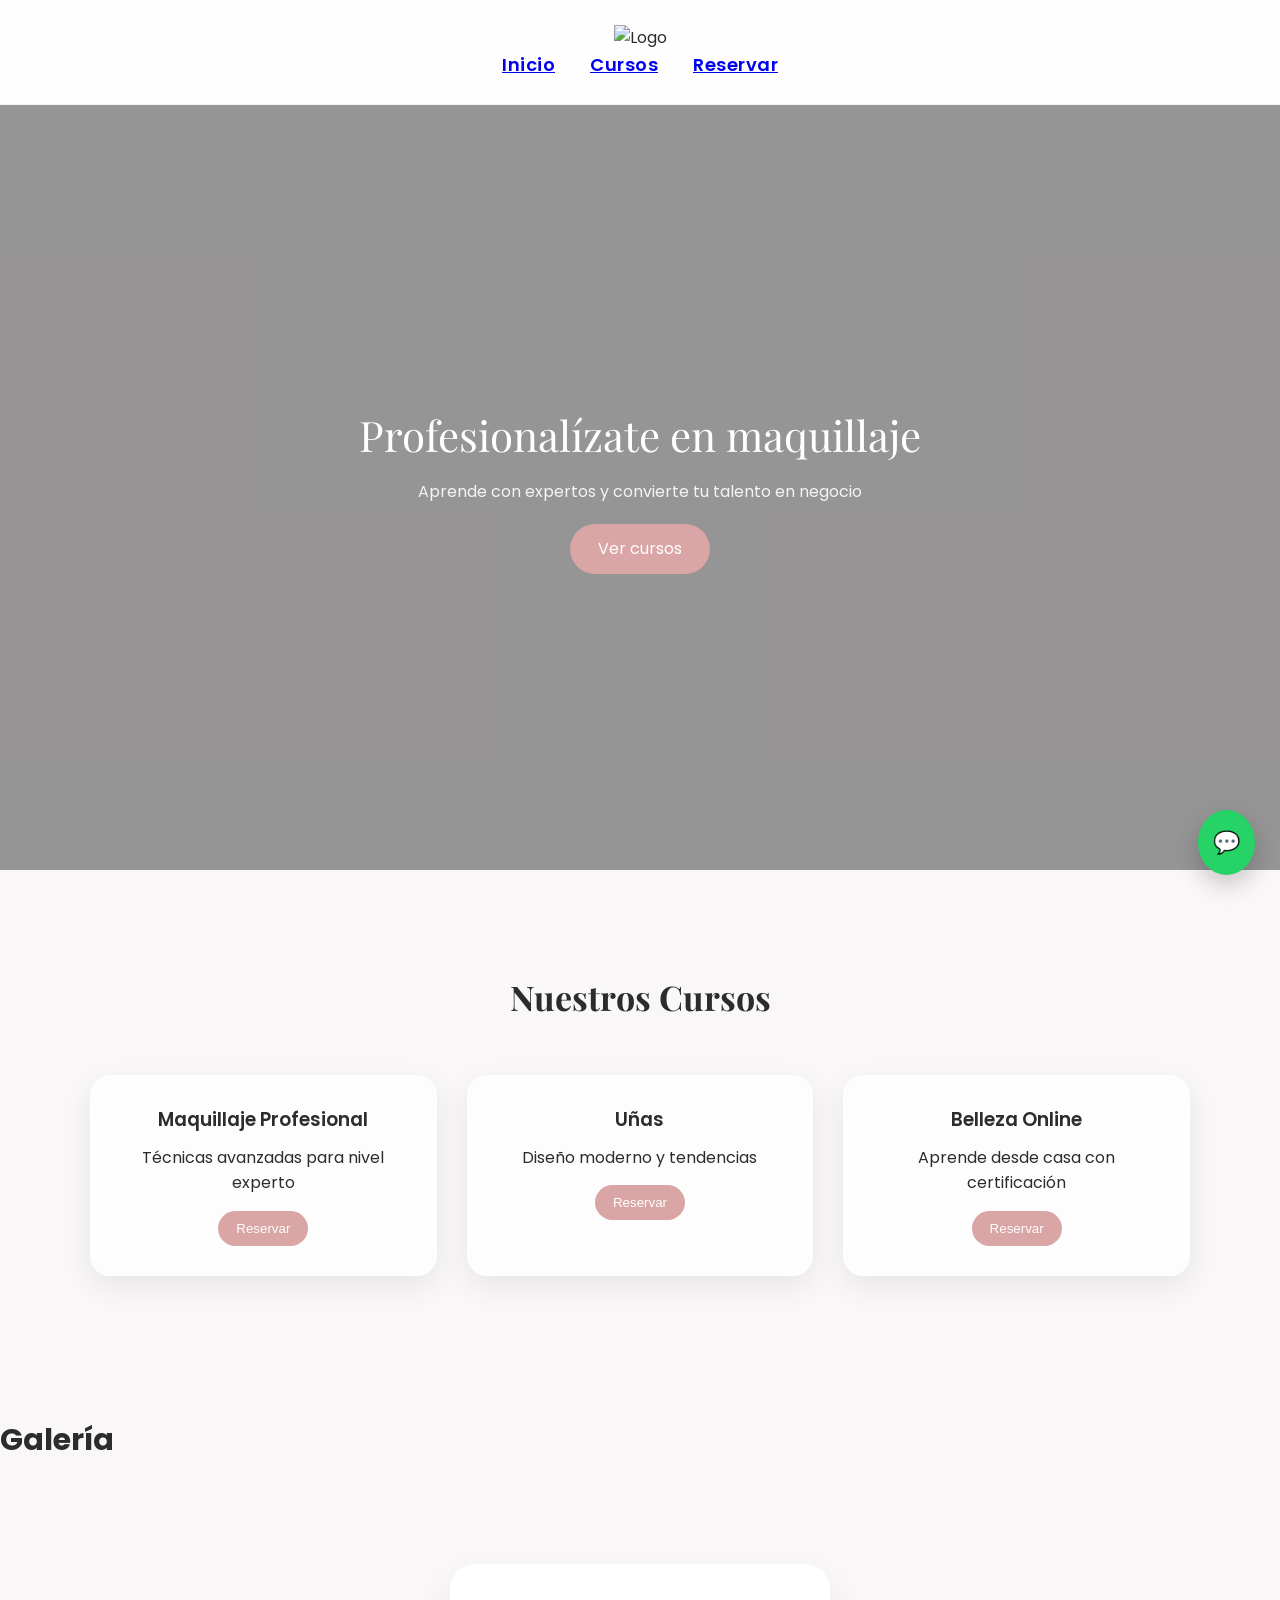
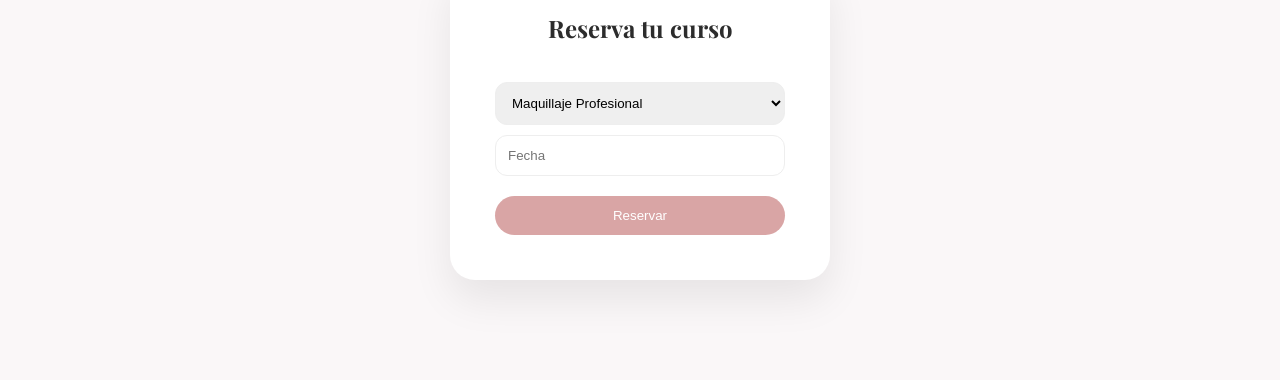
==== index.html @ d6078f0f "primer commit" ====
<!DOCTYPE html>
<html lang="es">
<head>
  <meta charset="UTF-8">
  <title>KM Makeup</title>

  <link rel="stylesheet" href="styles.css">

  <!-- Fuentes -->
  <link href="https://fonts.googleapis.com/css2?family=Poppins:wght@300;500;700&display=swap" rel="stylesheet">
  <link href="https://fonts.googleapis.com/css2?family=Playfair+Display:wght@400;600&display=swap" rel="stylesheet">
</head>

<body>

<header class="header">
  <div class="header-container">
    <div class="logo">
      <img src="" alt="Logo">
    </div>

    <nav>
      <a href="#">Inicio</a>
      <a href="#cursos">Cursos</a>
      <a href="#reserva">Reservar</a>
    </nav>
  </div>
</header>

<!-- HERO -->
<section class="hero">
  <div>
    <h1>Profesionalízate en maquillaje</h1>
    <p>Aprende con expertos y convierte tu talento en negocio</p>
    <a href="#cursos" class="btn">Ver cursos</a>
  </div>
</section>

<!-- CURSOS -->
<section id="cursos" class="cursos">
  <h2>Nuestros Cursos</h2>

  <div class="cards">
    <div class="card">
      <h3>Maquillaje Profesional</h3>
      <p>Técnicas avanzadas para nivel experto</p>
      <button onclick="scrollToReserva('Maquillaje Profesional')">Reservar</button>
    </div>

    <div class="card">
      <h3>Uñas</h3>
      <p>Diseño moderno y tendencias</p>
      <button onclick="scrollToReserva('Uñas')">Reservar</button>
    </div>

    <div class="card">
      <h3>Belleza Online</h3>
      <p>Aprende desde casa con certificación</p>
      <button onclick="scrollToReserva('Belleza Online')">Reservar</button>
    </div>
  </div>
</section>

<!-- GALERÍA -->
<section class="galeria">
  <h2>Galería</h2>
  <div id="contenedor-imagenes"></div>
</section>

<!-- RESERVA -->
<section id="reserva" class="reserva">
  <div class="reserva-box">
    <h2>Reserva tu curso</h2>

    <select id="curso">
      <option>Maquillaje Profesional</option>
      <option>Uñas</option>
      <option>Belleza Online</option>
    </select>

    <input type="text" id="fecha" placeholder="Fecha">

    <button onclick="reservar()">Reservar</button>
  </div>
</section>

<!-- WHATSAPP -->
<a href="https://wa.me/521XXXXXXXXXX" class="whatsapp" target="_blank">💬</a>

<script src="script.js"></script>
<!-- MODAL IMAGEN -->
<div id="modal" class="modal">
  <span id="cerrar">&times;</span>
  <img id="modal-img">
</div>
</body>
</html>
---- styles.css ----
/* ================= RESET ================= */
* {
  margin: 0;
  padding: 0;
  box-sizing: border-box;
}
.logo {
  width: 100%;
  display: flex;
  justify-content: center;
}

.logo img {
  max-width: 250px; /* 🔥 controla ancho */
  height: auto;
}

/* ================= BODY ================= */
body {
  font-family: 'Poppins', sans-serif;
  background: #faf7f8;
  color: #2c2c2c;
  line-height: 1.6;
}

/* SELECCIÓN */
::selection {
  background: #d9a5a5;
  color: white;
}

/* ================= HEADER MODERNO ================= */
header {
  position: sticky;
  top: 0;
  z-index: 100;
  background: rgba(255,255,255,0.85);
  backdrop-filter: blur(12px);
  border-bottom: 1px solid rgba(0,0,0,0.05);

  display: flex;
  flex-direction: column;
  align-items: center;
  padding: 25px 20px;
  gap: 15px;
}

 

/* NAV */
nav {
  display: flex;
  gap: 35px;
  justify-content: center;
}

/* LINKS */
nav a {
  font-size: 18px; /* 🔥 más grande */
  font-weight: 600;
  letter-spacing: 0.5px; /* más elegante */
}

nav a::after {
  content: "";
  position: absolute;
  width: 0%;
  height: 2px;
  background: #d9a5a5;
  bottom: -6px;
  left: 0;
  transition: 0.3s;
}

nav a:hover::after {
  width: 100%;
}

nav a:hover {
  color: #d9a5a5;
}

/* ================= HERO ================= */
.hero {
  height: 85vh;
  background-repeat: no-repeat;
  background-position: center;
  background-size: cover;
  position: relative;

  display: flex;
  align-items: center;
  justify-content: center;
  text-align: center;
  color: white;

  transition: background-image 0.8s ease-in-out;
}

.hero::before {
  content: "";
  position: absolute;
  inset: 0;
  background: rgba(0,0,0,0.4);
}

.hero > div {
  position: relative;
  z-index: 2;
}

.hero h1 {
  font-size: 42px;
  font-family: 'Playfair Display', serif;
  font-weight: 400;
  animation: fadeUp 1s ease;
}

.hero p {
  margin-top: 10px;
  opacity: 0.9;
  animation: fadeUp 1.4s ease;
}

.btn {
  margin-top: 20px;
  display: inline-block;
  padding: 12px 28px;
  background: #d9a5a5;
  color: white;
  border-radius: 30px;
  text-decoration: none;
  transition: 0.3s;
  animation: fadeUp 1.8s ease;
}

.btn:hover {
  background: #c48f8f;
}

/* ================= CURSOS ================= */
.cursos {
  padding: 100px 20px;
  text-align: center;
}

.cursos h2 {
  font-size: 34px;
  font-family: 'Playfair Display', serif;
  margin-bottom: 50px;
}

.cards {
  display: grid;
  grid-template-columns: repeat(auto-fit, minmax(260px, 1fr));
  gap: 30px;
  max-width: 1100px;
  margin: auto;
}

.card {
  background: rgba(255,255,255,0.7);
  backdrop-filter: blur(10px);
  border-radius: 20px;
  padding: 30px;

  box-shadow: 0 10px 30px rgba(0,0,0,0.08);
  transition: 0.4s;
}

.card:hover {
  transform: translateY(-10px) scale(1.02);
  box-shadow: 0 20px 50px rgba(0,0,0,0.12);
}

.card h3 {
  margin-bottom: 10px;
  font-weight: 600;
}

.card button {
  margin-top: 15px;
  background: #d9a5a5;
  border: none;
  padding: 10px 18px;
  border-radius: 25px;
  color: white;
  cursor: pointer;
  transition: 0.3s;
}

.card button:hover {
  background: #c48f8f;
}

/* ================= GALERÍA INSTAGRAM ================= */
.galeria {
  margin-bottom: 20px;
}



.galeria h2 {
  font-size: 30px;
  margin-top: 40px;
}

#contenedor-imagenes {
  display: grid;
  grid-template-columns: repeat(3, 1fr);
  gap: 8px;
  padding: 15px;
}

#contenedor-imagenes img {
  width: 100%;
  aspect-ratio: 1/1;
  object-fit: cover;
  border-radius: 10px;
  transition: 0.3s;
  cursor: pointer;
}

#contenedor-imagenes img:hover {
  transform: scale(1.05);
}

/* ================= MODAL ================= */
.modal {
  display: none;
  position: fixed;
  z-index: 999;
  inset: 0;
  background: rgba(0,0,0,0.9);

  justify-content: center;
  align-items: center;
}

.modal img {
  max-width: 90%;
  max-height: 90%;
  border-radius: 15px;
  animation: zoom 0.3s ease;
}

#cerrar {
  position: absolute;
  top: 20px;
  right: 30px;
  font-size: 35px;
  color: white;
  cursor: pointer;
}

/* ================= RESERVA ================= */
.reserva {
  padding: 50px 20px 100px;

  display: flex;
  justify-content: center;
  align-items: center; /* opcional */
}

.reserva-box {
  background: white;
  padding: 45px;
  border-radius: 25px;
  width: 380px;

  box-shadow: 0 20px 40px rgba(0,0,0,0.08);
}

.reserva-box h2 {
  text-align: center;
  margin-bottom: 25px;
  font-family: 'Playfair Display', serif;
}

.reserva-box input,
.reserva-box select {
  width: 100%;
  padding: 12px;
  margin-top: 10px;
  border-radius: 12px;
  border: 1px solid #eee;
  outline: none;
}

.reserva-box button {
  width: 100%;
  margin-top: 20px;
  padding: 12px;
  border: none;
  border-radius: 30px;
  background: #d9a5a5;
  color: white;
  cursor: pointer;
  transition: 0.3s;
}

.reserva-box button:hover {
  background: #c48f8f;
}

/* ================= WHATSAPP ================= */
.whatsapp {
  position: fixed;
  bottom: 25px;
  right: 25px;
  background: #25D366;
  color: white;
  font-size: 22px;
  padding: 15px;
  border-radius: 50%;
  text-decoration: none;

  box-shadow: 0 10px 25px rgba(0,0,0,0.2);
  transition: 0.3s;
}

.whatsapp:hover {
  transform: scale(1.1);
}

/* ================= ANIMACIONES ================= */
@keyframes fadeUp {
  from {
    opacity: 0;
    transform: translateY(25px);
  }
  to {
    opacity: 1;
    transform: translateY(0);
  }
}

@keyframes zoom {
  from {
    transform: scale(0.8);
    opacity: 0;
  }
  to {
    transform: scale(1);
    opacity: 1;
  }
}

/* ================= RESPONSIVE ================= */
@media (max-width: 768px) {
  #contenedor-imagenes {
    grid-template-columns: repeat(2, 1fr);
  }

  .hero h1 {
    font-size: 28px;
  }

  header {
  padding: 35px 20px; /* 🔥 antes 25px */
}
@media (max-width: 768px) {
  .logo img {
    max-width: 160px; /* más pequeño en celular */
  }
}




   
}
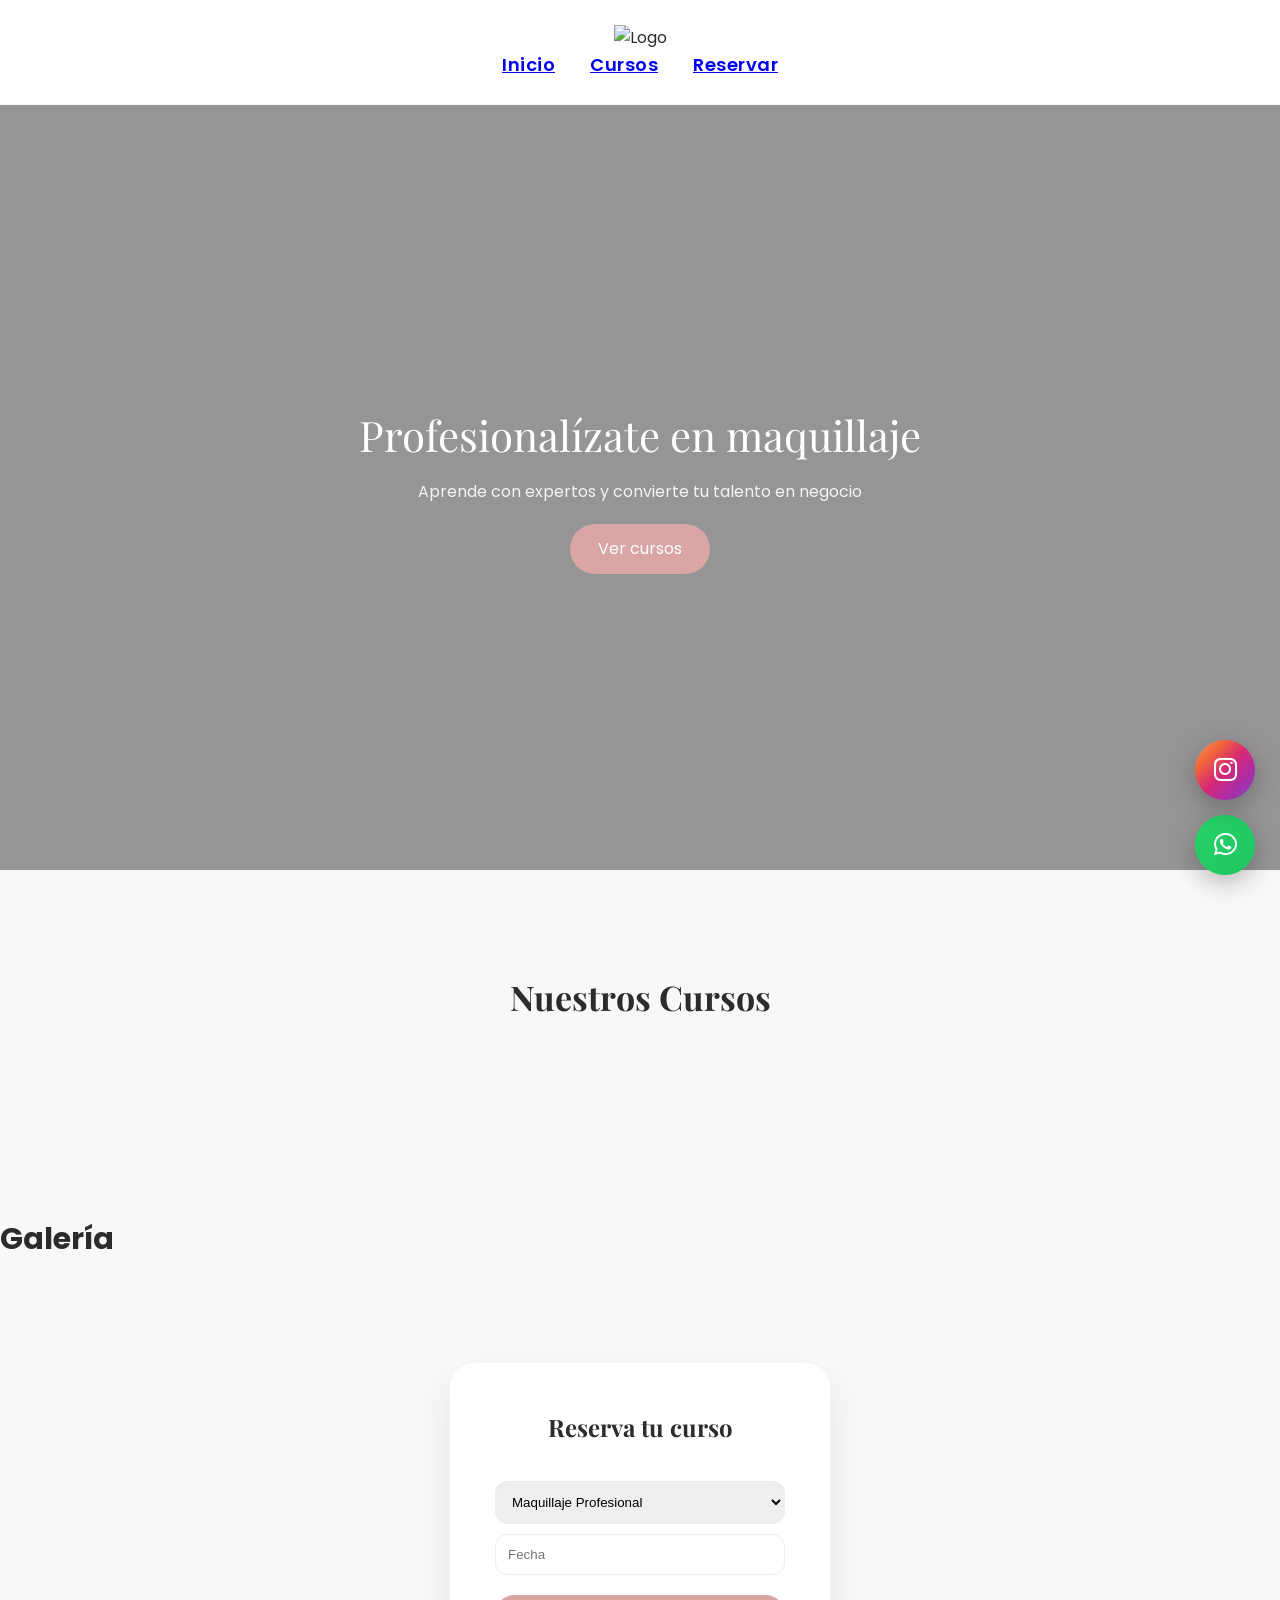
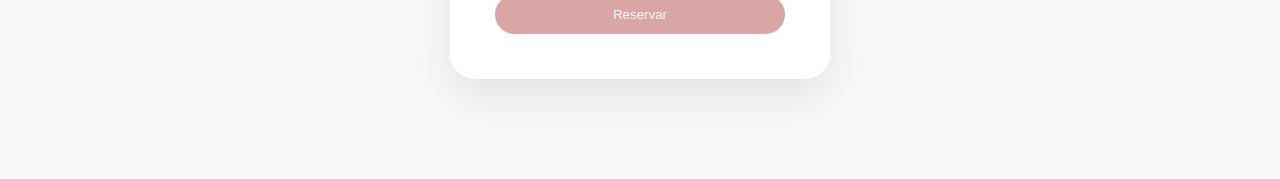
==== commit 5bf51115: "actualizacion de cursos y admin" ====
--- a/index.html
+++ b/index.html
@@ -9,6 +9,8 @@
   <!-- Fuentes -->
   <link href="https://fonts.googleapis.com/css2?family=Poppins:wght@300;500;700&display=swap" rel="stylesheet">
   <link href="https://fonts.googleapis.com/css2?family=Playfair+Display:wght@400;600&display=swap" rel="stylesheet">
+  <link rel="stylesheet" href="https://cdnjs.cloudflare.com/ajax/libs/font-awesome/6.5.0/css/all.min.css">
+  <link rel="stylesheet" href="https://cdnjs.cloudflare.com/ajax/libs/font-awesome/6.5.0/css/all.min.css">
 </head>
 
 <body>
@@ -39,26 +41,7 @@
 <!-- CURSOS -->
 <section id="cursos" class="cursos">
   <h2>Nuestros Cursos</h2>
-
-  <div class="cards">
-    <div class="card">
-      <h3>Maquillaje Profesional</h3>
-      <p>Técnicas avanzadas para nivel experto</p>
-      <button onclick="scrollToReserva('Maquillaje Profesional')">Reservar</button>
-    </div>
-
-    <div class="card">
-      <h3>Uñas</h3>
-      <p>Diseño moderno y tendencias</p>
-      <button onclick="scrollToReserva('Uñas')">Reservar</button>
-    </div>
-
-    <div class="card">
-      <h3>Belleza Online</h3>
-      <p>Aprende desde casa con certificación</p>
-      <button onclick="scrollToReserva('Belleza Online')">Reservar</button>
-    </div>
-  </div>
+<div class="cards" id="contenedor-cursos"></div>
 </section>
 
 <!-- GALERÍA -->
@@ -84,8 +67,12 @@
   </div>
 </section>
 
-<!-- WHATSAPP -->
-<a href="https://wa.me/521XXXXXXXXXX" class="whatsapp" target="_blank">💬</a>
+<a href="https://wa.me/5213171039377" class="whatsapp" target="_blank">
+  <i class="fab fa-whatsapp"></i>
+</a>
+<a href="https://www.instagram.com/karlamiramontes_makeupartist/" class="instagram" target="_blank">
+  <i class="fab fa-instagram"></i>
+</a>
 
 <script src="script.js"></script>
 <!-- MODAL IMAGEN -->
--- a/styles.css
+++ b/styles.css
@@ -303,24 +303,83 @@
   background: #c48f8f;
 }
 
-/* ================= WHATSAPP ================= */
+/* ================= WHATSAPP MODERNO ================= */
 .whatsapp {
   position: fixed;
   bottom: 25px;
   right: 25px;
-  background: #25D366;
-  color: white;
-  font-size: 22px;
-  padding: 15px;
+
+  width: 60px;
+  height: 60px;
+  display: flex;
+  align-items: center;
+  justify-content: center;
+
+  background: linear-gradient(135deg, #25D366, #1ebe5d);
+  color: white;
+  font-size: 26px;
+
   border-radius: 50%;
   text-decoration: none;
 
-  box-shadow: 0 10px 25px rgba(0,0,0,0.2);
-  transition: 0.3s;
-}
-
+  box-shadow: 0 8px 25px rgba(0,0,0,0.25);
+  transition: all 0.3s ease;
+
+  z-index: 999;
+}
+
+/* hover elegante */
 .whatsapp:hover {
-  transform: scale(1.1);
+  transform: scale(1.12) translateY(-2px);
+  box-shadow: 0 12px 30px rgba(0,0,0,0.3);
+}
+
+/* efecto pulso */
+.whatsapp::before {
+  content: "";
+  position: absolute;
+  width: 100%;
+  height: 100%;
+  border-radius: 50%;
+  background: rgba(37, 211, 102, 0.4);
+  animation: pulse 2s infinite;
+  z-index: -1;
+}
+
+@keyframes pulse {
+  0% {
+    transform: scale(1);
+    opacity: 0.7;
+  }
+  70% {
+    transform: scale(1.6);
+    opacity: 0;
+  }
+  100% {
+    transform: scale(1);
+    opacity: 0;
+  }
+}
+
+/* tooltip */
+.whatsapp::after {
+  content: "Contáctanos";
+  position: absolute;
+  right: 70px;
+  background: #111;
+  color: #fff;
+  padding: 6px 10px;
+  border-radius: 6px;
+  font-size: 12px;
+  opacity: 0;
+  transform: translateX(10px);
+  transition: 0.3s;
+  white-space: nowrap;
+}
+
+.whatsapp:hover::after {
+  opacity: 1;
+  transform: translateX(0);
 }
 
 /* ================= ANIMACIONES ================= */
@@ -345,6 +404,90 @@
     opacity: 1;
   }
 }
+/* ================= INSTAGRAM ================= */
+.instagram {
+  position: fixed;
+  bottom: 100px; /* arriba del botón de WhatsApp */
+  right: 25px;
+
+  width: 60px;
+  height: 60px;
+  display: flex;
+  align-items: center;
+  justify-content: center;
+
+  background: linear-gradient(
+    135deg,
+    #feda75,
+    #fa7e1e,
+    #d62976,
+    #962fbf,
+    #4f5bd5
+  );
+  color: white;
+  font-size: 26px;
+
+  border-radius: 50%;
+  text-decoration: none;
+
+  box-shadow: 0 8px 25px rgba(0,0,0,0.25);
+  transition: all 0.3s ease;
+
+  z-index: 999;
+}
+
+.instagram:hover {
+  transform: scale(1.12) translateY(-2px);
+  box-shadow: 0 12px 30px rgba(0,0,0,0.3);
+}
+
+/* efecto pulso */
+.instagram::before {
+  content: "";
+  position: absolute;
+  width: 100%;
+  height: 100%;
+  border-radius: 50%;
+  background: rgba(214, 41, 118, 0.3);
+  animation: pulseInsta 2s infinite;
+  z-index: -1;
+}
+
+@keyframes pulseInsta {
+  0% {
+    transform: scale(1);
+    opacity: 0.7;
+  }
+  70% {
+    transform: scale(1.6);
+    opacity: 0;
+  }
+  100% {
+    transform: scale(1);
+    opacity: 0;
+  }
+}
+
+/* tooltip */
+.instagram::after {
+  content: "Síguenos";
+  position: absolute;
+  right: 70px;
+  background: #111;
+  color: #fff;
+  padding: 6px 10px;
+  border-radius: 6px;
+  font-size: 12px;
+  opacity: 0;
+  transform: translateX(10px);
+  transition: 0.3s;
+  white-space: nowrap;
+}
+
+.instagram:hover::after {
+  opacity: 1;
+  transform: translateX(0);
+}
 
 /* ================= RESPONSIVE ================= */
 @media (max-width: 768px) {
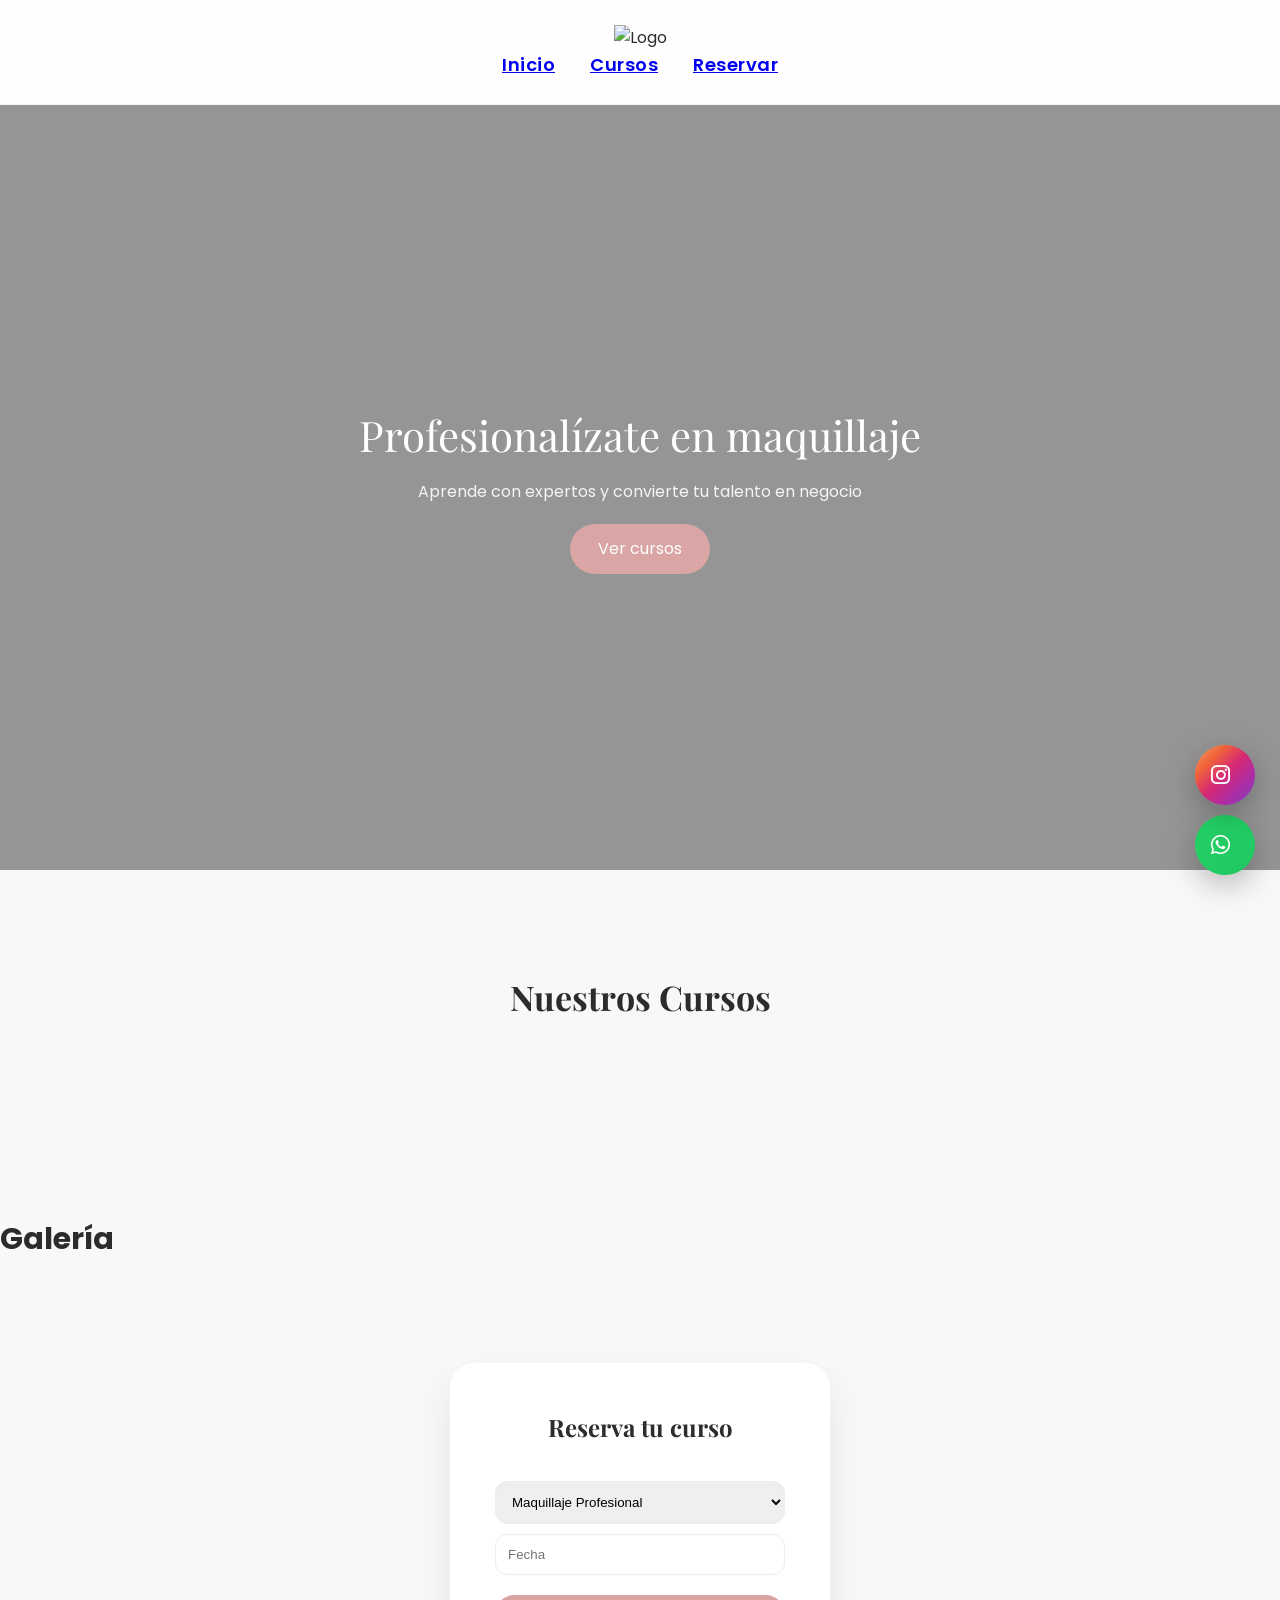
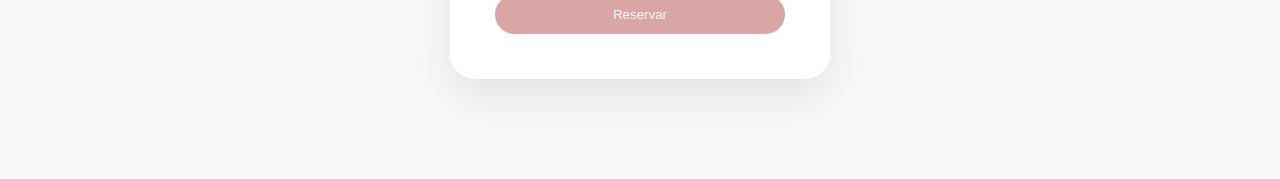
==== commit 38d8209c: "actualizacion de cursos y admins" ====
--- a/index.html
+++ b/index.html
@@ -67,11 +67,14 @@
   </div>
 </section>
 
-<a href="https://wa.me/5213171039377" class="whatsapp" target="_blank">
+<a href="https://wa.me/521XXXXXXXXXX" class="whatsapp" target="_blank">
   <i class="fab fa-whatsapp"></i>
+  <span>WhatsApp</span>
 </a>
-<a href="https://www.instagram.com/karlamiramontes_makeupartist/" class="instagram" target="_blank">
+
+<a href="https://instagram.com/TU_USUARIO" class="instagram" target="_blank">
   <i class="fab fa-instagram"></i>
+  <span>Instagram</span>
 </a>
 
 <script src="script.js"></script>
--- a/styles.css
+++ b/styles.css
@@ -488,6 +488,84 @@
   opacity: 1;
   transform: translateX(0);
 }
+/* base compartida */
+.whatsapp,
+.instagram {
+  position: fixed;
+  right: 25px;
+
+  display: flex;
+  align-items: center;
+  gap: 10px;
+
+  padding: 12px 18px;
+  border-radius: 50px;
+
+  color: #fff;
+  text-decoration: none;
+
+  font-size: 16px;
+  font-weight: 500;
+
+  box-shadow: 0 10px 30px rgba(0,0,0,0.25);
+  transition: all 0.3s ease;
+
+  overflow: hidden;
+  z-index: 999;
+}
+
+/* ICONO */
+.whatsapp i,
+.instagram i {
+  font-size: 22px;
+}
+
+/* TEXTO (oculto al inicio) */
+.whatsapp span,
+.instagram span {
+  opacity: 0;
+  max-width: 0;
+  white-space: nowrap;
+  transition: 0.3s ease;
+}
+
+/* HOVER → aparece texto */
+.whatsapp:hover span,
+.instagram:hover span {
+  opacity: 1;
+  max-width: 120px;
+}
+
+/* POSICIÓN */
+.whatsapp {
+  bottom: 25px;
+  background: linear-gradient(135deg, #25D366, #1ebe5d);
+}
+
+.instagram {
+  bottom: 95px;
+  background: linear-gradient(135deg,#feda75,#fa7e1e,#d62976,#962fbf,#4f5bd5);
+}
+
+/* HOVER GENERAL */
+.whatsapp:hover,
+.instagram:hover {
+  transform: translateX(-5px) scale(1.05);
+}
+
+/* 📱 MÓVIL → texto siempre visible */
+@media (max-width: 600px) {
+  .whatsapp span,
+  .instagram span {
+    opacity: 1;
+    max-width: 120px;
+  }
+
+  .whatsapp,
+  .instagram {
+    padding: 12px 16px;
+  }
+}
 
 /* ================= RESPONSIVE ================= */
 @media (max-width: 768px) {
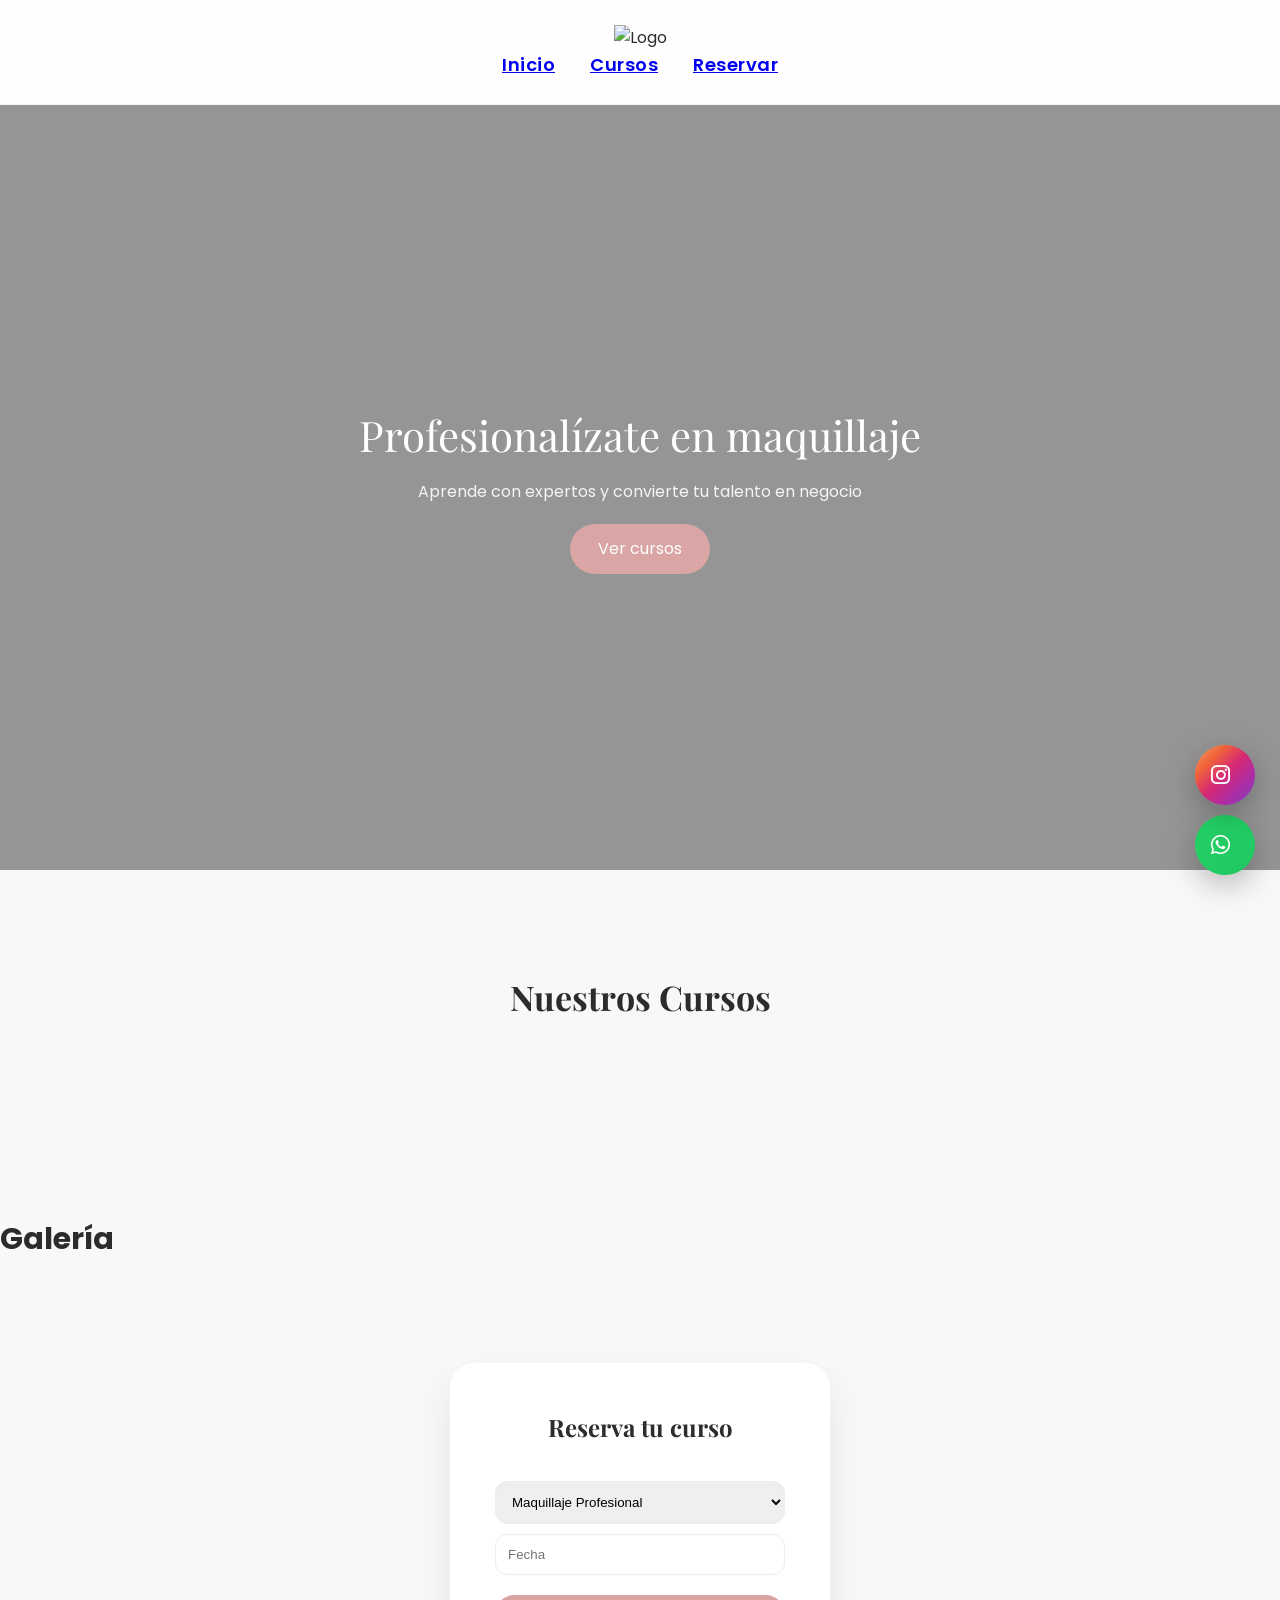
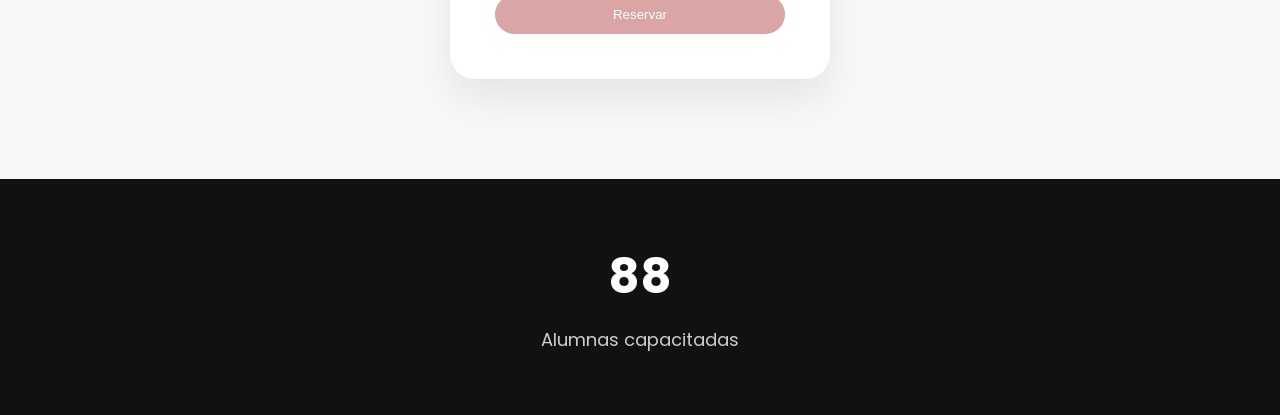
==== commit 6d7124c6: "actualizacion de cursos y admis" ====
--- a/index.html
+++ b/index.html
@@ -76,6 +76,12 @@
   <i class="fab fa-instagram"></i>
   <span>Instagram</span>
 </a>
+<section class="contador">
+  <div class="contador-box">
+    <h2 id="contadorNumero">100</h2>
+    <p>Alumnas capacitadas</p>
+  </div>
+</section>
 
 <script src="script.js"></script>
 <!-- MODAL IMAGEN -->
--- a/styles.css
+++ b/styles.css
@@ -566,6 +566,24 @@
     padding: 12px 16px;
   }
 }
+/* ================= CONTADOR ================= */
+.contador {
+  background: #111;
+  color: #fff;
+  text-align: center;
+  padding: 60px 20px;
+}
+
+.contador-box h2 {
+  font-size: 48px;
+  font-weight: 700;
+}
+
+.contador-box p {
+  margin-top: 10px;
+  font-size: 18px;
+  color: #ccc;
+}
 
 /* ================= RESPONSIVE ================= */
 @media (max-width: 768px) {
